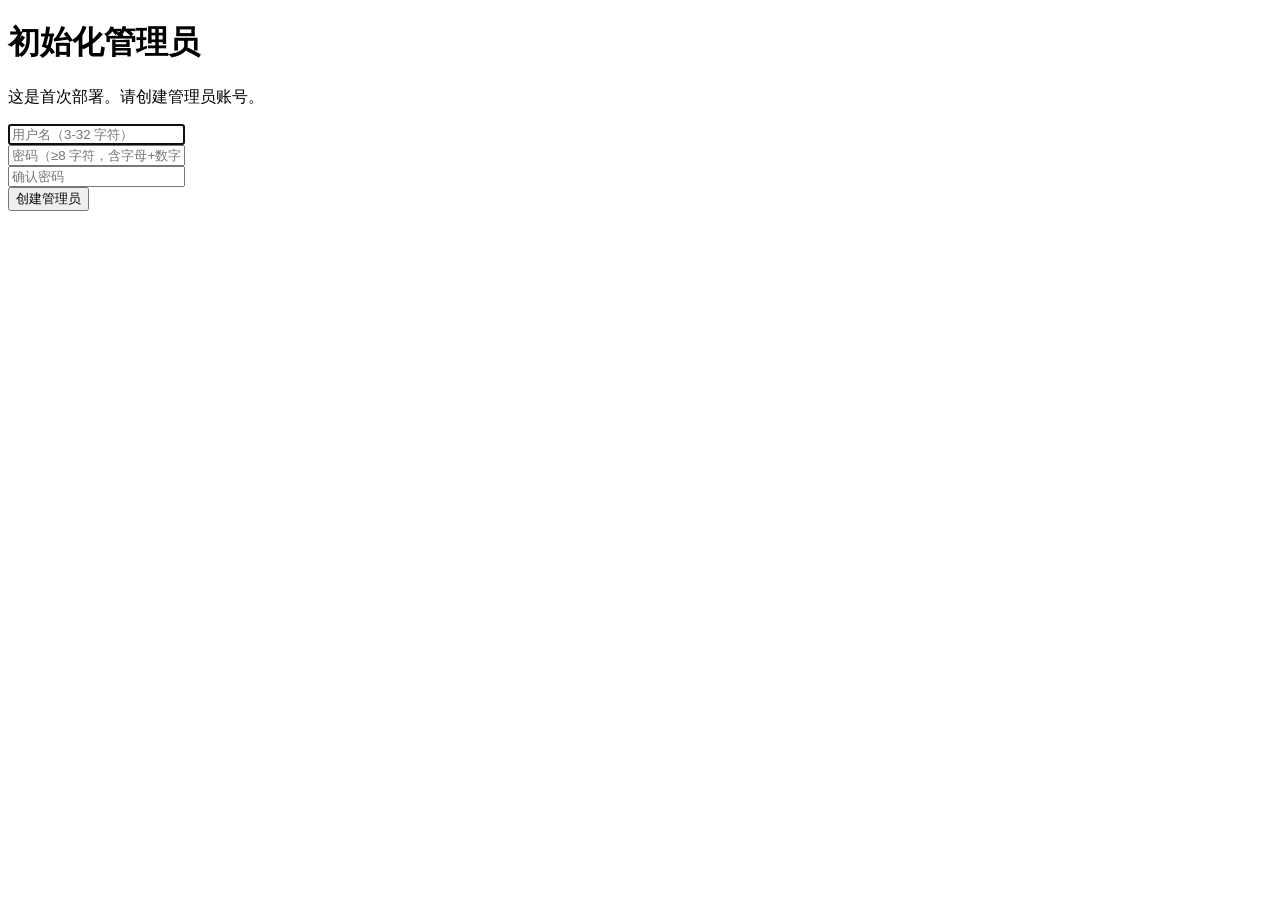
==== static/setup.html @ 295ac826 "feat(rbac): add /setup page for first-time admin creation - static/setup.html: form with username/pa" ====
<!DOCTYPE html>
<html lang="zh-CN">
<head>
  <meta charset="UTF-8">
  <meta name="viewport" content="width=device-width, initial-scale=1.0">
  <title>初始化管理员 · ZK 运维智能体</title>
  <link rel="stylesheet" href="/static/login.css">
</head>
<body class="login-page">
  <main class="login-card">
    <h1 id="setup-title">初始化管理员</h1>
    <p id="setup-desc">这是首次部署。请创建管理员账号。</p>
    <form id="setup-form" autocomplete="off">
      <div class="login-field">
        <input type="text" name="username" id="setup-username"
               placeholder="用户名（3-32 字符）" minlength="3" maxlength="32"
               pattern="[A-Za-z0-9_.\-]+" required autofocus>
      </div>
      <div class="login-field">
        <input type="password" name="password" id="setup-password"
               placeholder="密码（≥8 字符，含字母+数字）" minlength="8" required>
      </div>
      <div class="login-field">
        <input type="password" name="password_confirm" id="setup-password-confirm"
               placeholder="确认密码" minlength="8" required>
      </div>
      <button type="submit" id="setup-submit">创建管理员</button>
      <div id="setup-error" class="login-error" hidden></div>
    </form>
  </main>
  <script src="/static/setup.js"></script>
</body>
</html>
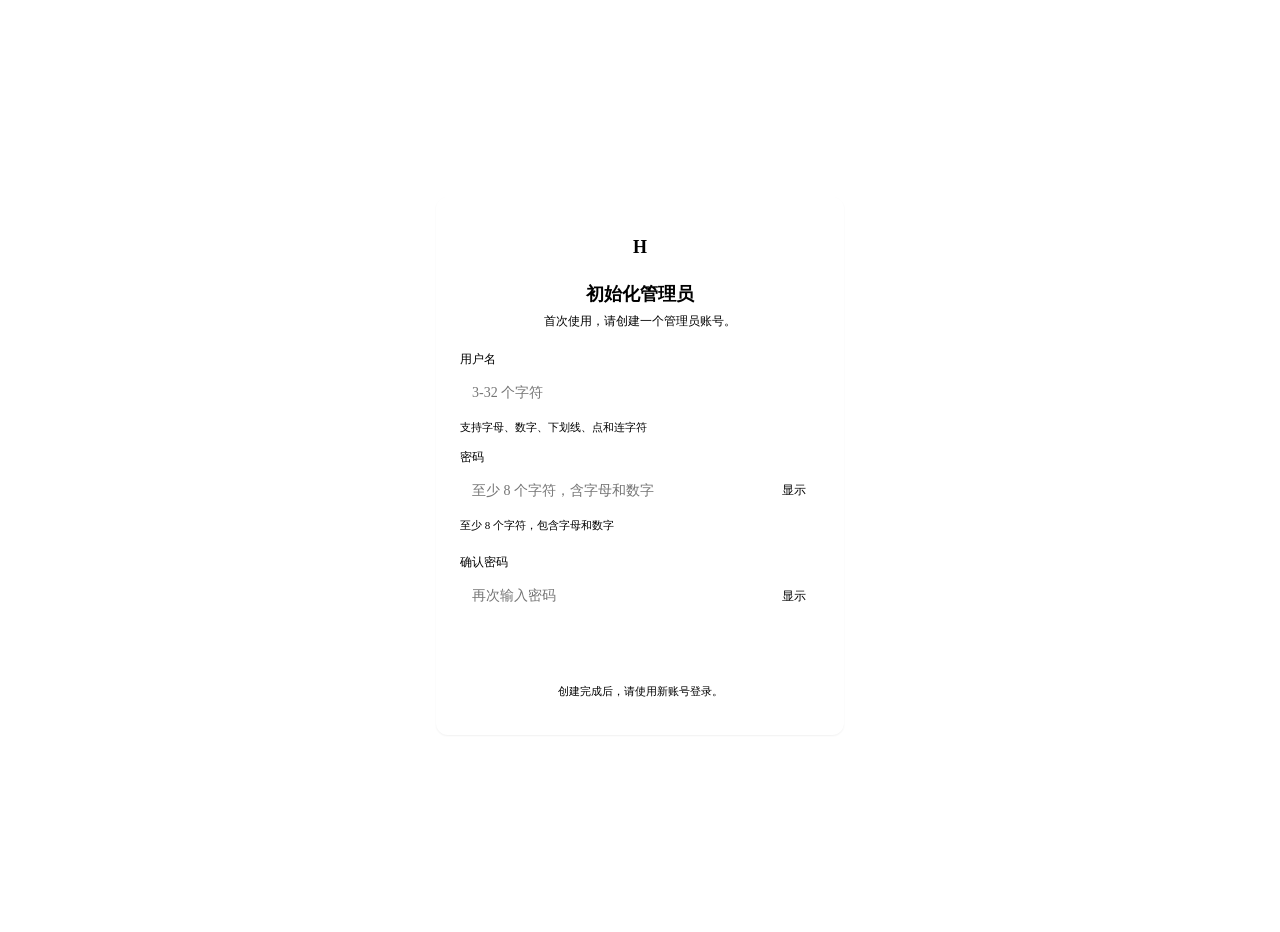
==== commit 5b836b45: "feat(rbac): panel-level permission control, knowledge rating polish, download fix ### Added - User m" ====
--- a/static/setup.html
+++ b/static/setup.html
@@ -3,31 +3,48 @@
 <head>
   <meta charset="UTF-8">
   <meta name="viewport" content="width=device-width, initial-scale=1.0">
-  <title>初始化管理员 · ZK 运维智能体</title>
+  <title>初始化管理员 · Hermes</title>
   <link rel="stylesheet" href="/static/login.css">
 </head>
 <body class="login-page">
-  <main class="login-card">
+  <main class="login-card" aria-labelledby="setup-title">
+    <div class="login-logo" aria-hidden="true">H</div>
     <h1 id="setup-title">初始化管理员</h1>
-    <p id="setup-desc">这是首次部署。请创建管理员账号。</p>
-    <form id="setup-form" autocomplete="off">
+    <p id="setup-desc" class="login-sub">首次使用，请创建一个管理员账号。</p>
+    <form id="setup-form" autocomplete="off" novalidate>
       <div class="login-field">
+        <label for="setup-username">用户名</label>
         <input type="text" name="username" id="setup-username"
-               placeholder="用户名（3-32 字符）" minlength="3" maxlength="32"
+               class="login-input" placeholder="3-32 个字符" minlength="3" maxlength="32"
+               autocomplete="username" aria-describedby="username-hint"
                pattern="[A-Za-z0-9_.\-]+" required autofocus>
+        <div id="username-hint" class="login-hint">支持字母、数字、下划线、点和连字符</div>
       </div>
       <div class="login-field">
+        <label for="setup-password">密码</label>
+        <div class="login-password">
         <input type="password" name="password" id="setup-password"
-               placeholder="密码（≥8 字符，含字母+数字）" minlength="8" required>
+               class="login-input" placeholder="至少 8 个字符，含字母和数字" minlength="8"
+               autocomplete="new-password" aria-describedby="password-hint" required>
+          <button type="button" class="login-password-toggle" data-target="setup-password" aria-label="显示密码">显示</button>
+        </div>
+        <div id="password-hint" class="login-hint"><span>至少 8 个字符，包含字母和数字</span><span id="password-strength-label" class="login-hint-strength"></span></div>
+        <div class="login-strength-bar" id="password-strength" aria-hidden="true"><span></span></div>
       </div>
       <div class="login-field">
+        <label for="setup-password-confirm">确认密码</label>
+        <div class="login-password">
         <input type="password" name="password_confirm" id="setup-password-confirm"
-               placeholder="确认密码" minlength="8" required>
+               class="login-input" placeholder="再次输入密码" minlength="8"
+               autocomplete="new-password" required>
+          <button type="button" class="login-password-toggle" data-target="setup-password-confirm" aria-label="显示密码">显示</button>
+        </div>
       </div>
-      <button type="submit" id="setup-submit">创建管理员</button>
-      <div id="setup-error" class="login-error" hidden></div>
+      <button type="submit" id="setup-submit" class="login-btn-primary">创建管理员</button>
+      <div id="setup-error" class="login-error" role="alert" aria-live="polite" hidden></div>
     </form>
+    <p class="login-foot">创建完成后，请使用新账号登录。</p>
   </main>
   <script src="/static/setup.js"></script>
 </body>
-</html>+</html>
--- a/static/login.css
+++ b/static/login.css
@@ -0,0 +1,215 @@
+/* Shared styles for the first-time setup page (/setup) and the login
+ * page (/login). Both pages share the same card layout — they only differ
+ * in copy and form fields. Tokens come from static/style.css :root vars
+ * so the look stays consistent with the rest of the Hermes WebUI.
+ *
+ * Per UIUX-GUIDE.md:
+ *   - quiet surfaces,
+ *   - clear spacing,
+ *   - restrained accent use (one accent at a time),
+ *   - existing spacing/radius tokens, no bespoke values.
+ */
+
+body.login-page {
+  margin: 0;
+  min-height: 100vh;
+  display: flex;
+  align-items: center;
+  justify-content: center;
+  padding: var(--space-4, 16px);
+  background: var(--bg);
+  color: var(--text);
+  font-family: var(--font-ui);
+  font-size: var(--font-size-md, 14px);
+  line-height: 1.5;
+}
+
+.login-card {
+  width: 100%;
+  max-width: 360px;
+  background: var(--surface);
+  border: 1px solid var(--border);
+  border-radius: var(--radius-lg, 12px);
+  padding: 28px 24px 24px;
+  box-shadow: 0 1px 2px rgba(0,0,0,.06);
+}
+
+:root.dark body.login-page { background: var(--bg); }
+:root.dark .login-card { box-shadow: 0 8px 24px rgba(0,0,0,.35); }
+
+.login-logo {
+  width: 44px;
+  height: 44px;
+  border-radius: var(--radius-md, 8px);
+  background: var(--accent-bg);
+  color: var(--accent-text);
+  display: flex;
+  align-items: center;
+  justify-content: center;
+  font-weight: 700;
+  font-size: 18px;
+  margin: 0 auto 12px;
+}
+
+.login-card h1 {
+  font-size: 18px;
+  font-weight: 600;
+  text-align: center;
+  margin: 0 0 4px;
+  color: var(--strong);
+}
+
+:root.dark .login-card h1 { color: var(--text); }
+
+.login-card .login-sub {
+  font-size: var(--font-size-sm, 12px);
+  color: var(--muted);
+  text-align: center;
+  margin: 0 0 20px;
+}
+
+.login-field {
+  margin-bottom: 12px;
+}
+
+.login-field label {
+  display: block;
+  font-size: var(--font-size-sm, 12px);
+  color: var(--muted);
+  margin-bottom: 4px;
+}
+
+.login-input {
+  width: 100%;
+  padding: 10px 12px;
+  border-radius: var(--radius-md, 8px);
+  border: 1px solid var(--border);
+  background: var(--input-bg);
+  color: var(--text);
+  font: inherit;
+  font-size: 14px;
+  outline: none;
+  transition: border-color .15s ease, box-shadow .15s ease;
+}
+
+.login-input:focus {
+  border-color: var(--accent);
+  box-shadow: 0 0 0 3px var(--focus-glow);
+}
+
+.login-input[aria-invalid="true"] {
+  border-color: var(--error);
+}
+
+.login-input[aria-invalid="true"]:focus {
+  box-shadow: 0 0 0 3px rgba(198,40,40,.15);
+}
+
+.login-password {
+  position: relative;
+}
+
+.login-password .login-input { padding-right: 40px; }
+
+.login-password-toggle {
+  position: absolute;
+  right: 8px;
+  top: 50%;
+  transform: translateY(-50%);
+  background: transparent;
+  border: 0;
+  color: var(--muted);
+  font-size: var(--font-size-sm, 12px);
+  padding: 4px 6px;
+  border-radius: var(--radius-sm, 4px);
+  cursor: pointer;
+}
+
+.login-password-toggle:hover { color: var(--accent); }
+.login-password-toggle:focus-visible {
+  outline: 2px solid var(--accent);
+  outline-offset: 1px;
+}
+
+.login-hint {
+  margin-top: 6px;
+  font-size: var(--font-size-xs, 11px);
+  color: var(--muted);
+  min-height: 16px;
+  display: flex;
+  justify-content: space-between;
+  gap: 8px;
+}
+
+.login-hint .login-hint-strength {
+  font-variant-numeric: tabular-nums;
+}
+
+.login-strength-bar {
+  height: 4px;
+  background: var(--input-bg);
+  border-radius: var(--radius-pill, 999px);
+  overflow: hidden;
+  margin-top: 4px;
+}
+
+.login-strength-bar > span {
+  display: block;
+  height: 100%;
+  width: 0;
+  background: var(--error);
+  transition: width .15s ease, background .15s ease;
+}
+
+.login-strength-bar.weak > span   { width: 25%; background: var(--error); }
+.login-strength-bar.fair > span   { width: 50%; background: var(--warning); }
+.login-strength-bar.good > span   { width: 75%; background: var(--info); }
+.login-strength-bar.strong > span { width: 100%; background: var(--success); }
+
+.login-btn-primary {
+  width: 100%;
+  padding: 10px 12px;
+  border-radius: var(--radius-md, 8px);
+  border: 1px solid var(--accent);
+  background: var(--accent);
+  color: #fff;
+  font: inherit;
+  font-weight: 600;
+  cursor: pointer;
+  transition: background .15s ease, opacity .15s ease;
+}
+
+.login-btn-primary:hover:not(:disabled) { background: var(--accent-hover); }
+.login-btn-primary:focus-visible {
+  outline: 2px solid var(--accent);
+  outline-offset: 2px;
+}
+.login-btn-primary:disabled { opacity: .55; cursor: progress; }
+
+.login-error {
+  margin-top: 10px;
+  font-size: var(--font-size-sm, 12px);
+  color: var(--error);
+  text-align: center;
+  min-height: 18px;
+}
+
+.login-success {
+  margin-top: 10px;
+  font-size: var(--font-size-sm, 12px);
+  color: var(--success);
+  text-align: center;
+}
+
+.login-foot {
+  margin-top: 14px;
+  font-size: var(--font-size-xs, 11px);
+  color: var(--muted);
+  text-align: center;
+}
+
+@media (prefers-reduced-motion: reduce) {
+  .login-input,
+  .login-strength-bar > span,
+  .login-btn-primary { transition: none; }
+}
